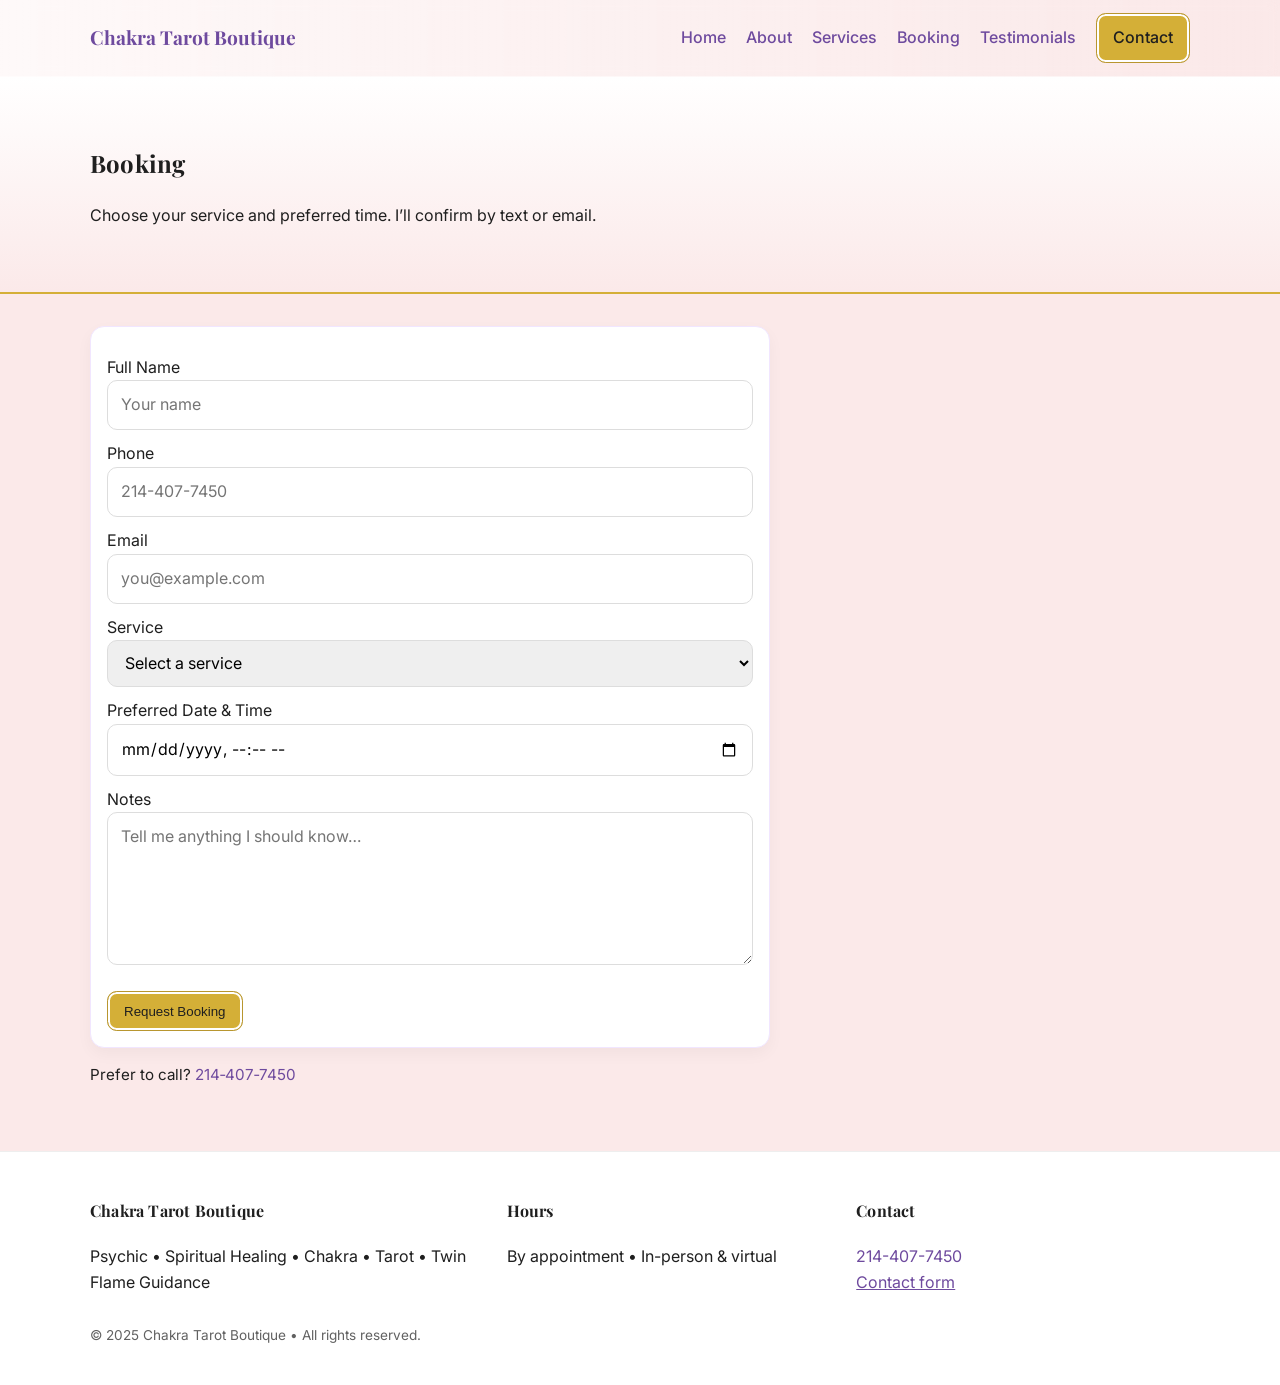
==== booking.html @ d294af74 "Add files via upload Change email address" ====
<!doctype html>
<html lang="en">
<head>
  <meta charset="utf-8" />
  <meta name="viewport" content="width=device-width, initial-scale=1" />
  <title>Chakra Tarot Boutique</title>
  <meta name="description" content="Psychic • Spiritual Healing • Chakra • Tarot • Twin Flame Guidance" />
  <link href="https://fonts.googleapis.com/css2?family=Inter:wght@300;400;500;600&family=Playfair+Display:wght@500;700&display=swap" rel="stylesheet">
  <link rel="stylesheet" href="styles.css" />
  <link rel="icon" href="data:image/svg+xml,<svg xmlns=%22http://www.w3.org/2000/svg%22 viewBox=%220 0 100 100%22><circle cx=%2250%22 cy=%2250%22 r=%2242%22 fill=%22#C9B7E7%22/><circle cx=%2250%22 cy=%2245%22 r=%2230%22 fill=%22#D4AF37%22/></svg>">
</head>

<body>
<header class="site-header">
  <div class="container nav-wrap">
    <a class="brand" href="index.html">Chakra Tarot Boutique</a>
    <input id="nav-toggle" type="checkbox" />
    <label for="nav-toggle" class="hamburger" aria-label="Open menu"></label>
    <nav>
      <a href="index.html">Home</a>
      <a href="about.html">About</a>
      <a href="services.html">Services</a>
      <a href="booking.html">Booking</a>
      <a href="testimonials.html">Testimonials</a>
      <a href="contact.html" class="btn">Contact</a>
    </nav>
  </div>
</header>
<section class="page-hero">
  <div class="container">
    <h1>Booking</h1>
    <p>Choose your service and preferred time. I’ll confirm by text or email.</p>
  </div>
</section>

<section class="container form-wrap">
  <form class="card-form" action="mailto:you@example.com" method="post" enctype="text/plain">
    <label>Full Name
      <input required type="text" name="name" placeholder="Your name" />
    </label>
    <label>Phone
      <input required type="tel" name="phone" placeholder="214-407-7450" />
    </label>
    <label>Email
      <input required type="email" name="email" placeholder="you@example.com" />
    </label>
    <label>Service
      <select name="service" required>
        <option value="">Select a service</option>
        <option>Tarot Reading ($80)</option>
        <option>Twin Flame Reading ($40)</option>
        <option>Chakra Balancing (≈20 min) ($95)</option>
        <option>Palm Reading</option>
        <option>Energy Clearing (custom)</option>
        <option>Life &amp; Manifestation Coaching (custom)</option>
        <option>Narcissist Recovery Support (custom)</option>
      </select>
    </label>
    <label>Preferred Date &amp; Time
      <input required type="datetime-local" name="datetime" />
    </label>
    <label>Notes
      <textarea name="notes" rows="5" placeholder="Tell me anything I should know…"></textarea>
    </label>
    <button class="btn" type="submit">Request Booking</button>
  </form>
  <p class="small">Prefer to call? <a href="tel:+12144077450">214‑407‑7450</a></p>
</section>
<footer class="site-footer">
  <div class="container">
    <div class="foot-grid">
      <div>
        <h4>Chakra Tarot Boutique</h4>
        <p>Psychic • Spiritual Healing • Chakra • Tarot • Twin Flame Guidance</p>
      </div>
      <div>
        <h4>Hours</h4>
        <p>By appointment • In-person &amp; virtual</p>
      </div>
      <div>
        <h4>Contact</h4>
        <p><a href="tel:+12144077450">214-407-7450</a><br>
           <a href="contact.html" class="text-link">Contact form</a></p>
      </div>
    </div>
    <p class="tiny">© 2025 Chakra Tarot Boutique • All rights reserved.</p>
  </div>
</footer>
</body>
</html>
---- styles.css ----
:root {
  --rose: #FBE9E9;
  --blush: #F5C6D6;
  --lavender: #C9B7E7;
  --purple: #6E4A9E;
  --gold: #D4AF37;
  --charcoal: #1F1F1F;
  --white: #FFFFFF;
}
* { box-sizing: border-box; }
html, body { margin:0; padding:0; background: var(--rose); color: var(--charcoal); font-family: Inter, system-ui, -apple-system, Segoe UI, Roboto, Arial, sans-serif; line-height:1.6; }
h1,h2,h3,h4 { font-family: "Playfair Display", Georgia, serif; letter-spacing: .2px; }
a { color: var(--purple); text-decoration: none; }
a:hover { text-decoration: underline; }
.container { width: min(1100px, 92vw); margin-inline: auto; }
.site-header { position: sticky; top:0; backdrop-filter: blur(6px); background: linear-gradient( to right, #ffffffb8, #fff0 ); border-bottom: 1px solid #ffffff80; z-index: 10; }
.nav-wrap { display:flex; align-items:center; justify-content: space-between; gap:1rem; padding: .8rem 0; }
.brand { font-weight:700; font-family: "Playfair Display", Georgia, serif; color: var(--purple); font-size: 1.2rem; }
nav a { margin-left: 1rem; font-weight: 500; }
.btn { background: var(--gold); color: var(--charcoal); padding:.7rem 1rem; border-radius: .6rem; display:inline-block; border: 1px solid #b8962f; box-shadow: 0 0 0 2px #fff inset; }
.btn:hover { filter: brightness(.97); text-decoration: none; }
.btn-ghost { padding:.7rem 1rem; border-radius:.6rem; border:1px solid var(--gold); }
.text-link { color: var(--purple); text-decoration: underline; }

.hamburger { width: 32px; height: 28px; position: relative; cursor: pointer; display:none; }
.hamburger:before, .hamburger:after { content:''; position:absolute; left:0; right:0; height:3px; background: var(--charcoal); border-radius:2px; }
.hamburger:before { top:7px; }
.hamburger:after { bottom:7px; }
#nav-toggle { display:none; }
@media (max-width: 860px) {
  .hamburger { display:block; }
  nav { position:absolute; left:0; right:0; top:100%; background:#fff; display:none; padding: .8rem 1rem; border-bottom:1px solid #eee; }
  #nav-toggle:checked ~ nav { display:block; }
  nav a { display:block; margin: .5rem 0; }
}

.hero { background:
 linear-gradient(180deg, var(--blush), var(--rose) 35%, var(--lavender) 80%),
 radial-gradient(80% 60% at 10% 0%, #ffffff80, #ffffff00),
 radial-gradient(80% 60% at 100% 0%, #ffffffb0, #ffffff00);
 padding: 6rem 0 4rem; border-bottom: 4px solid var(--gold);
}
.hero-card { background: #ffffffd9; border: 1.5px solid var(--gold); border-radius: 18px; padding: 2rem; box-shadow: 0 10px 30px #00000014; max-width: 760px; }
.hero h1 { font-size: clamp(1.8rem, 3vw, 3rem); margin:.6rem 0; }
.badge { display:inline-block; font-size:.9rem; padding:.25rem .6rem; border-radius: 999px; border:1px solid var(--gold); background: #fff; }

.features { display:grid; grid-template-columns: repeat(3, 1fr); gap: 1rem; margin: 2rem auto; }
.card { background:#fff; border:1px solid #f1e6ff; border-top: 3px solid var(--gold); border-radius: 14px; padding:1.2rem; box-shadow: 0 6px 16px #0000000e; }
@media (max-width: 900px) { .features { grid-template-columns: 1fr; } }

.ribbon { background: linear-gradient(90deg, var(--lavender), var(--blush)); color: var(--charcoal); border-top: 1px solid #ffffffaa; border-bottom: 1px solid #ffffffaa; }
.ribbon-inner { padding: .7rem 0; text-align: center; font-weight: 600; }

.two-col { display:grid; grid-template-columns: 1.1fr .9fr; gap: 2rem; margin: 3rem auto; align-items: start; }
.glow-panel { background: #fff; border:1.5px solid var(--gold); border-radius: 16px; padding: 1rem 1.2rem; box-shadow: 0 10px 30px #00000010; }
.checklist li::marker { content: "✦ "; color: var(--purple); }

.page-hero { background: linear-gradient(180deg, #fff, var(--rose)); border-bottom: 2px solid var(--gold); }
.page-hero .container { padding: 3rem 0; }

.grid-2 { display:grid; grid-template-columns: repeat(2,1fr); gap:1rem; margin: 2rem auto 3rem; }
.svc { background:#fff; border:1px solid #f1e6ff; border-left: 4px solid var(--gold); padding:1rem; border-radius: 12px; box-shadow: 0 6px 16px #0000000b; }
.svc .price { font-weight: 700; color: var(--purple); }

.callout { background: #ffffffc9; border:1px dashed var(--gold); border-radius: 16px; padding: 1rem; margin-bottom: 3rem; }

.narrow { width: min(800px, 92vw); margin: 2rem auto 3rem; background:#fff; border:1px solid #f1e6ff; border-radius: 14px; padding: 1.2rem 1.4rem; box-shadow: 0 6px 16px #0000000a; }

.form-wrap { margin: 2rem auto 3rem; }
.card-form { background:#fff; border:1px solid #f1e6ff; border-radius: 14px; padding: 1rem; box-shadow: 0 6px 16px #0000000a; max-width: 680px; }
.card-form label { display:block; margin: .7rem 0; }
.card-form input, .card-form select, .card-form textarea {
  width: 100%; padding: .7rem .8rem; border:1px solid #ddd; border-radius: 10px; font: inherit;
}
.card-form button { margin-top: .5rem; }
.small { font-size: .95rem; }

.contact-cards { display:grid; grid-template-columns: repeat(2,1fr); gap:1rem; margin-bottom: 1rem; }
.big-link { font-size: 1.1rem; font-weight: 600; }
@media (max-width: 760px) { .contact-cards { grid-template-columns: 1fr; } }

.testimonials { display:grid; gap:1rem; margin: 2rem auto 3rem; }
.quote { background:#fff; border-left: 4px solid var(--lavender); border-radius: 12px; padding: 1rem 1.2rem; box-shadow: 0 4px 12px #00000010; }

.site-footer { background:#fff; border-top:1px solid #eee; margin-top: 4rem; }
.site-footer .container { padding: 1.5rem 0; }
.foot-grid { display:grid; grid-template-columns: 1.2fr 1fr 1fr; gap: 1rem; }
.tiny { font-size: .85rem; opacity: .7; }
@media (max-width: 860px) { .foot-grid { grid-template-columns: 1fr; } }

.two-col, .features, .grid-2, .testimonials, .form-wrap { /* ensure readability */ }
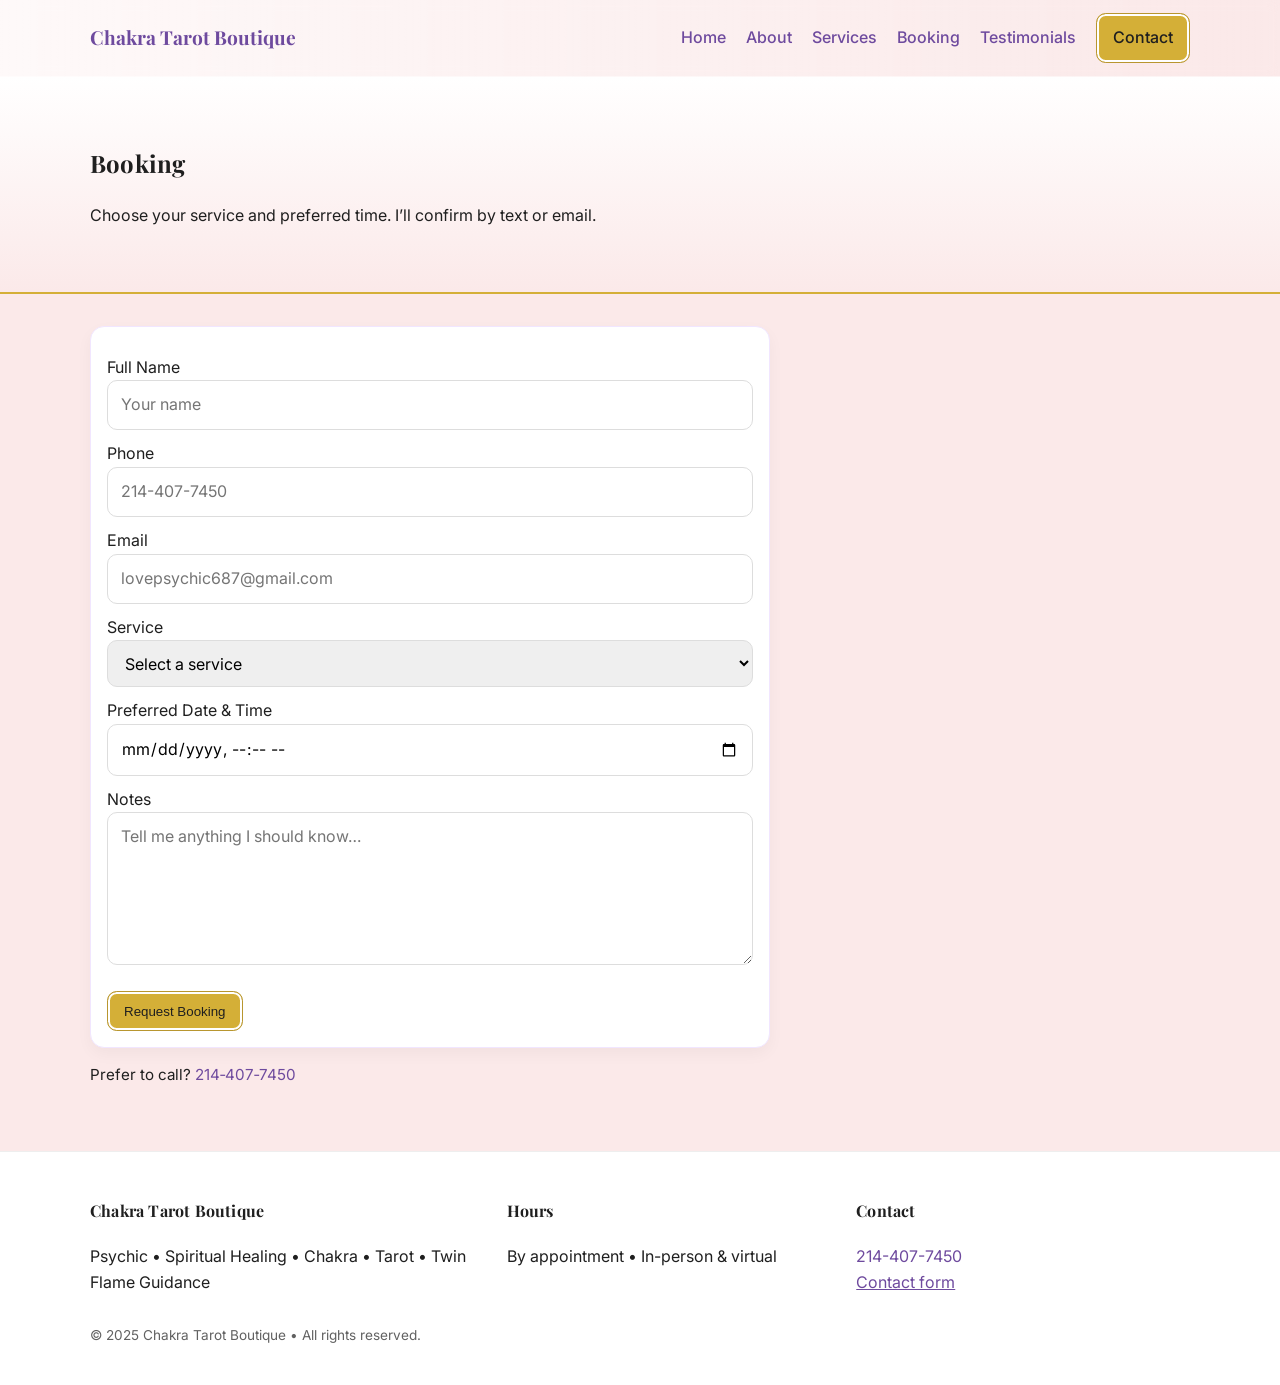
==== commit db6722a0: "Update booking.html Lovepsychic687@gmail.com" ====
--- a/booking.html
+++ b/booking.html
@@ -42,7 +42,7 @@
       <input required type="tel" name="phone" placeholder="214-407-7450" />
     </label>
     <label>Email
-      <input required type="email" name="email" placeholder="you@example.com" />
+      <input required type="email" name="email" placeholder="lovepsychic687@gmail.com" />
     </label>
     <label>Service
       <select name="service" required>
@@ -87,4 +87,4 @@
   </div>
 </footer>
 </body>
-</html>+</html>
